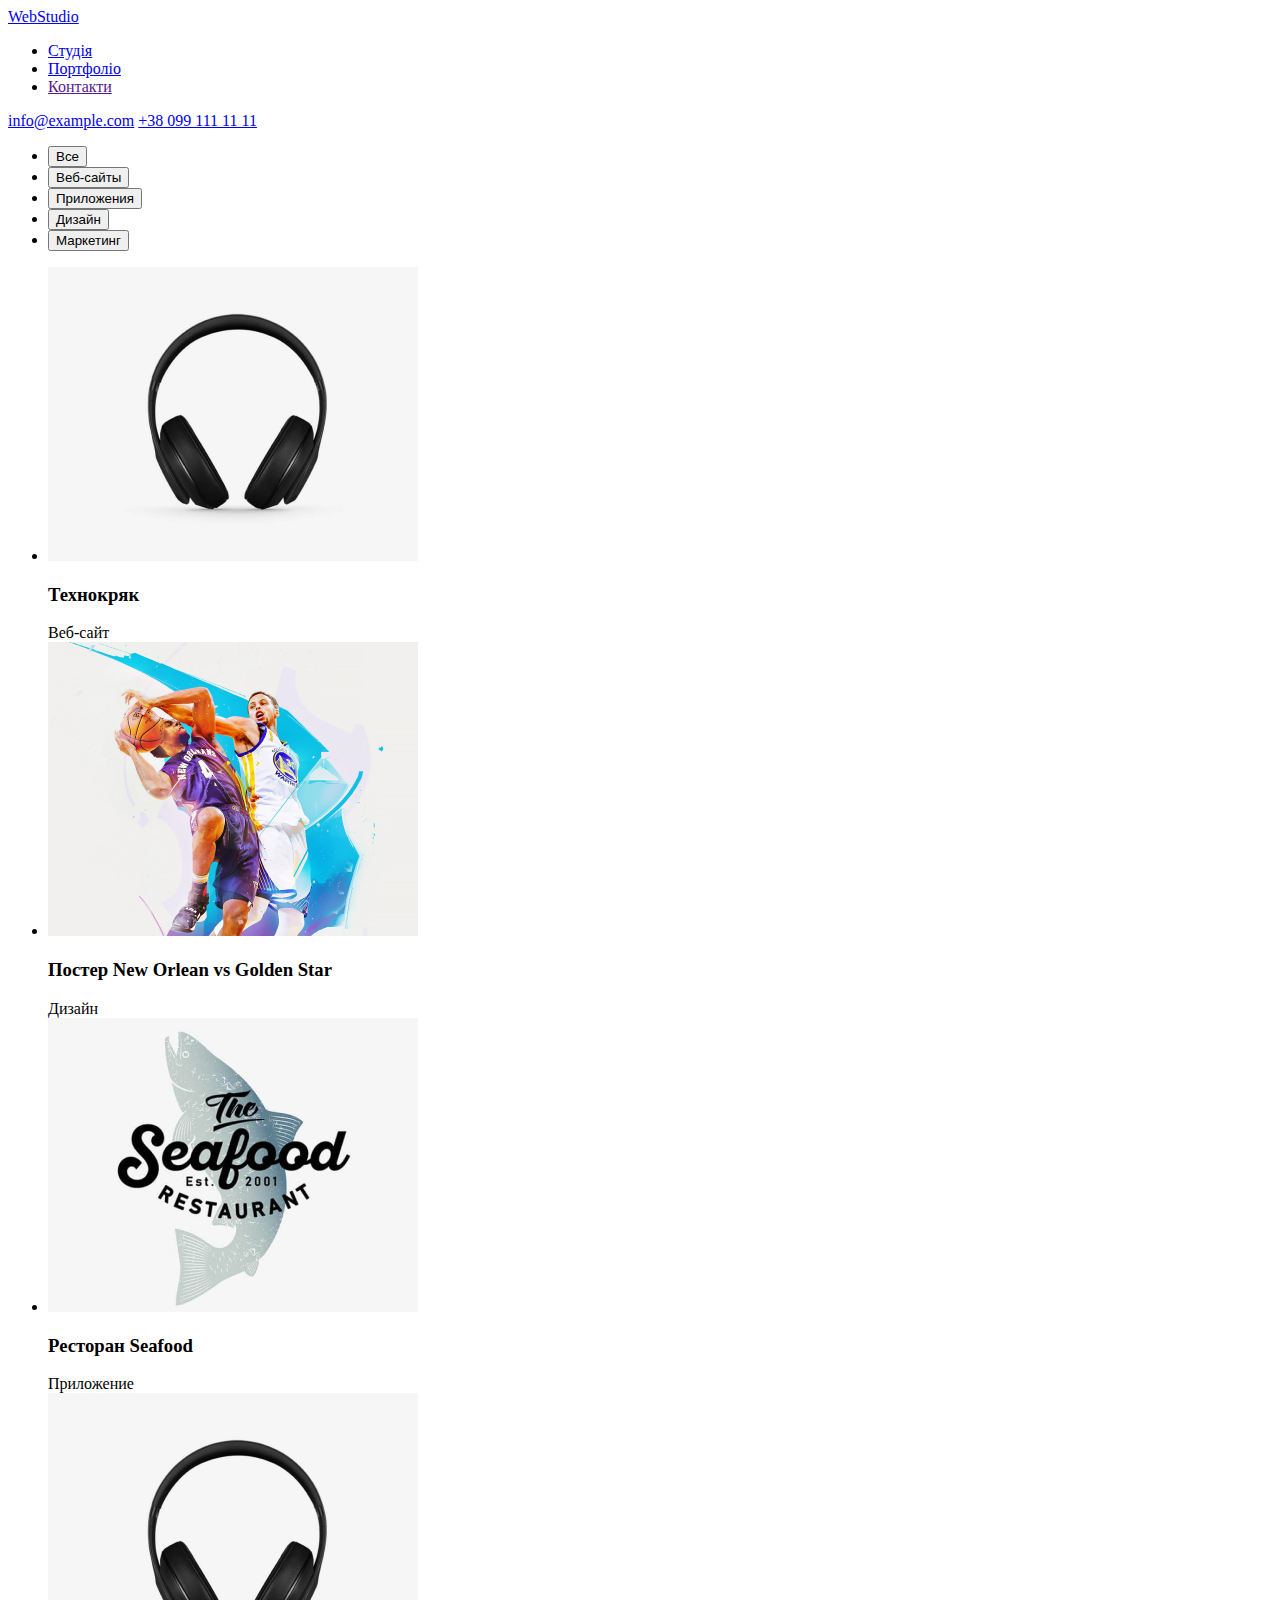
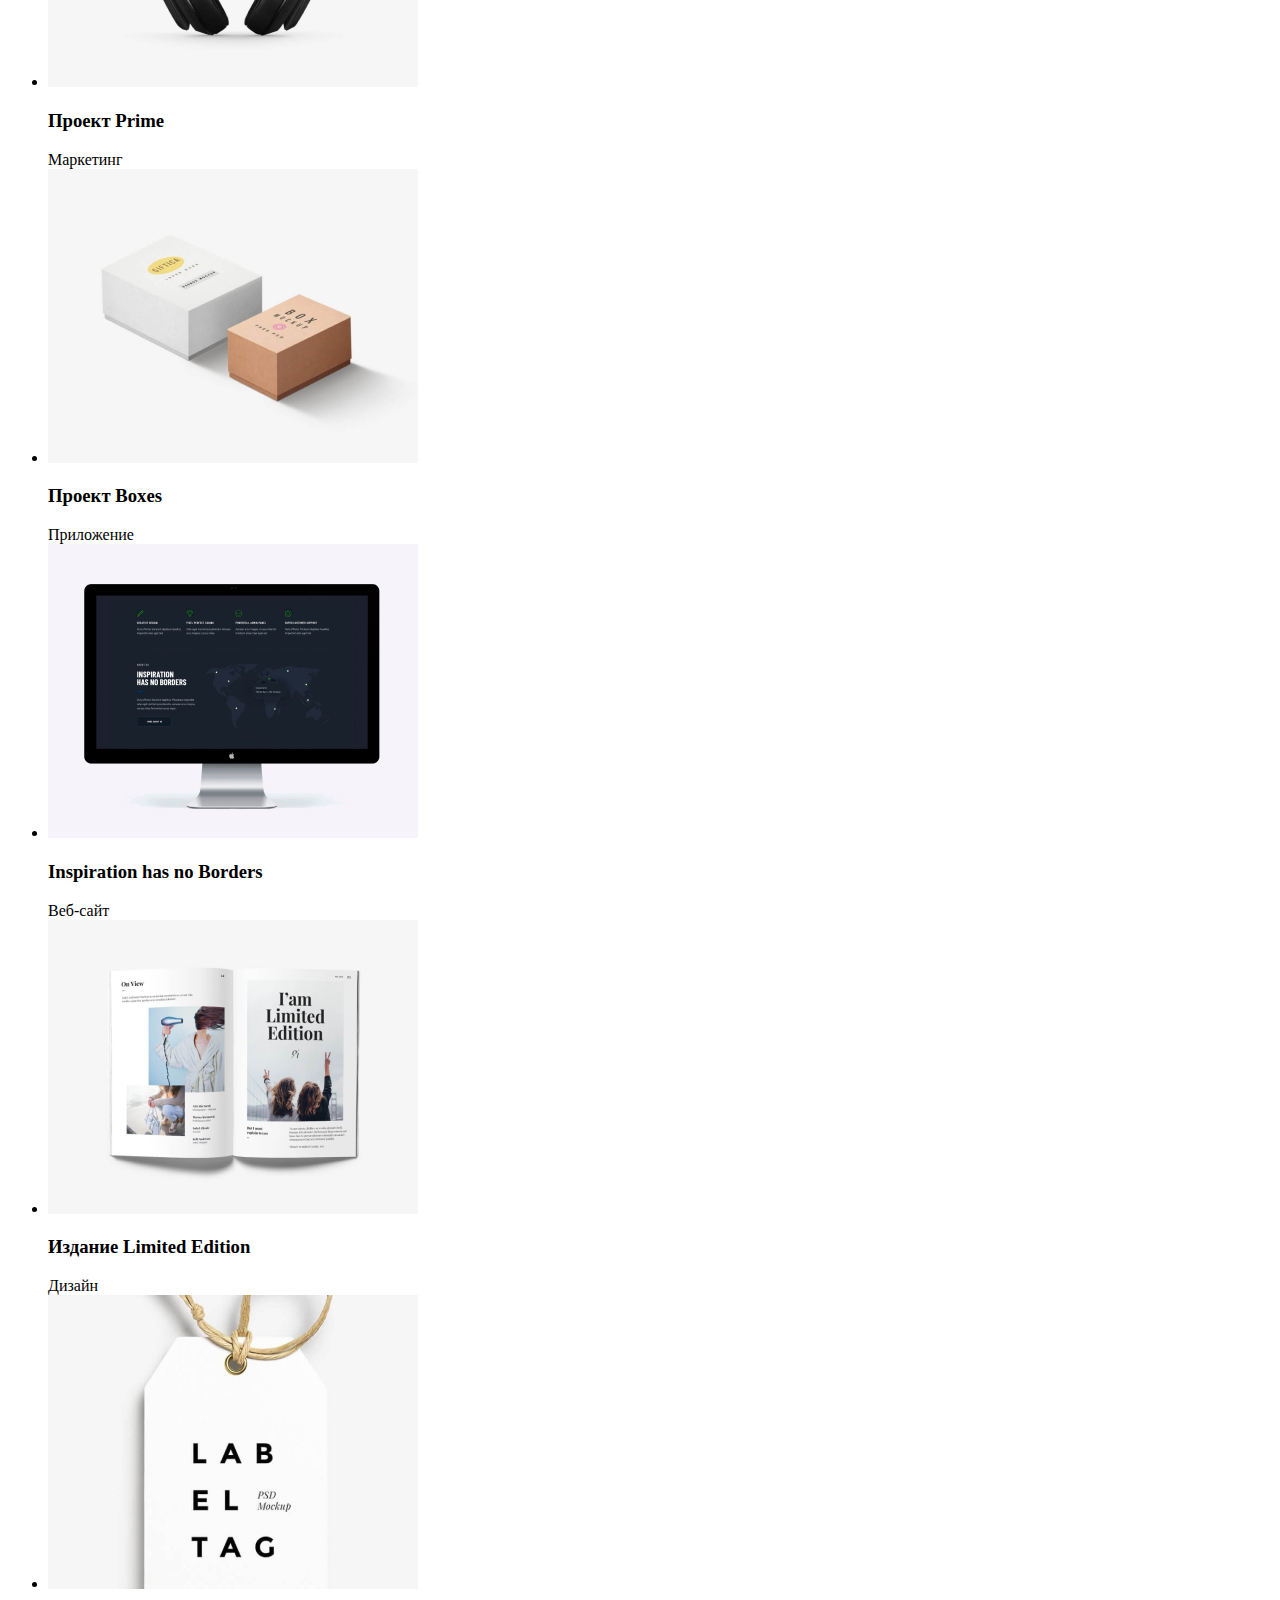
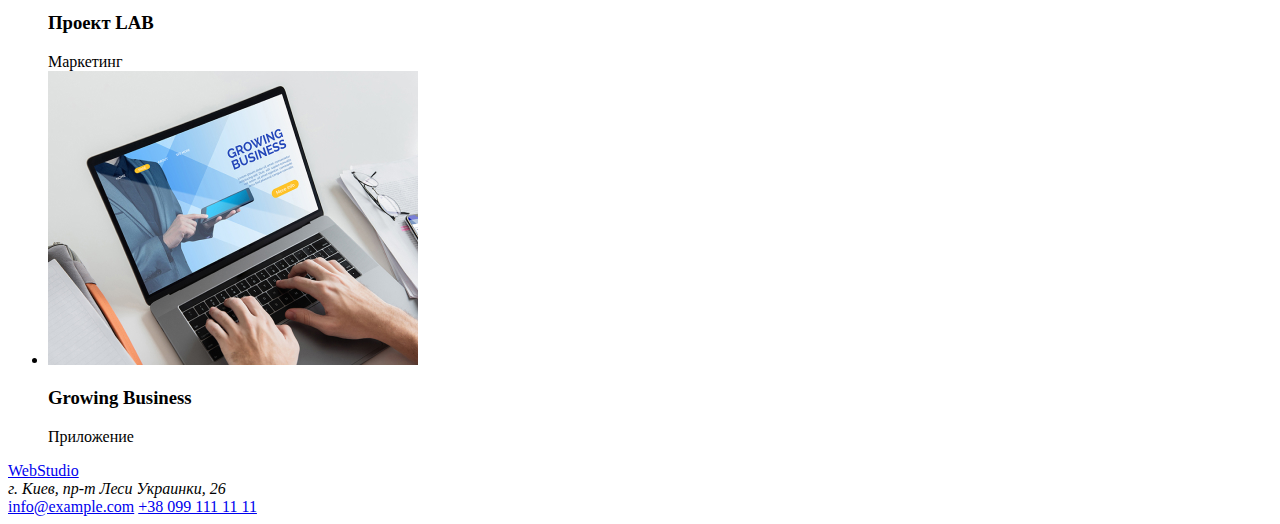
==== portfolio.html @ 74bb03c7 "initial data for HW02" ====
<!DOCTYPE html>
<html lang="ru">
  <head>
    <meta charset="UTF-8" />
    <meta http-equiv="X-UA-Compatible" content="IE=edge" />
    <meta
      name="viewport"
      content="
    width=device-
    width, initial-scale=1.0"
    />
    <link rel="stylesheet" href="./css/styles.css" />
    <title>Portfolio</title>
  </head>
  <body>
    <header>
      <!--Основна навігація-->
      <a href="./index.html">WebStudio</a>
      <nav class="navi">
        <ul class="navi-list">
          <li class="navi-element"><a href="./index.html">Студія</a></li>
          <li class="navi-element"><a href="./portfolio.html">Портфоліо</a></li>
          <li class="navi-element"><a href="">Контакти</a></li>
        </ul>
      </nav>
      <a href="mailto:info@example.com">info@example.com</a>
      <a href="tel:+380991111111">+38 099 111 11 11</a>
    </header>
    <!--Основний розділ-->
    <main>
      <section class="filter-buttons">
        <ul class="filter">
          <li class="filter-list__item">
            <button type="button" class="filter-list-button">Все</button>
          </li>
          <li class="filter-list__item">
            <button type="button" class="filter-list-button">Веб-сайты</button>
          </li>
          <li class="filter-list__item">
            <button type="button" class="filter-list-button">Приложения</button>
          </li>
          <li class="filter-list__item">
            <button type="button" class="filter-list-button">Дизайн</button>
          </li>
          <li class="filter-list__item">
            <button type="button" class="filter-list-button">Маркетинг</button>
          </li>
        </ul>
        <ul class="project">
          <li class="project__item">
            <img
              src="./images/p1.jpg"
              alt="Изображение сайта Технокряк"
              class="project__image"
              width="370"
            />
            <h3 class="project__label">Технокряк</h3>
            <span class="project__category">Веб-сайт</span>
          </li>
          <li class="project__item">
            <img
              src="./images/p2.jpg"
              alt="Изображение постера Нью Орлеан"
              class="project__image"
              width="370"
            />
            <h3 class="project__label">Постер New Orlean vs Golden Star</h3>
            <span class="project__category">Дизайн</span>
          </li>
          <li class="project__item">
            <img
              src="./images/p3.jpg"
              alt="Изображение приложения ресторана Seafood"
              class="project__image"
              width="370"
            />
            <h3 class="project__label">Ресторан Seafood</h3>
            <span class="project__category">Приложение</span>
          </li>
          <li class="project__item">
            <img
              src="./images/p4.jpg"
              alt="Изображение наушников проекта Прайм"
              class="project__image"
              width="370"
            />
            <h3 class="project__label">Проект Prime</h3>
            <span class="project__category">Маркетинг</span>
          </li>
          <li class="project__item">
            <img
              src="./images/p5.jpg"
              alt="Изображение коробок"
              class="project__image"
              width="370"
            />
            <h3 class="project__label">Проект Boxes</h3>
            <span class="project__category">Приложение</span>
          </li>
          <li class="project__item">
            <img
              src="./images/p6.jpg"
              alt="Изображения сайта"
              class="project__image"
              width="370"
            />
            <h3 class="project__label">Inspiration has no Borders</h3>
            <span class="project__category">Веб-сайт</span>
          </li>
          <li class="project__item">
            <img
              src="./images/p7.jpg"
              alt="Изображение дизайна книги"
              class="project__image"
              width="370"
            />
            <h3 class="project__label">Издание Limited Edition</h3>
            <span class="project__category">Дизайн</span>
          </li>
          <li class="project__item">
            <img
              src="./images/p8.jpg"
              alt="Изображение дизайна"
              class="project__image"
              width="370"
            />
            <h3 class="project__label">Проект LAB</h3>
            <span class="project__category">Маркетинг</span>
          </li>
          <li class="project__item">
            <img
              src="./images/p9.jpg"
              alt="Скриншот приложения компании Growing Business"
              class="project__image"
              width="370"
            />
            <h3 class="project__label">Growing Business</h3>
            <span class="project__category">Приложение</span>
          </li>
        </ul>
      </section>
    </main>
    <!--Підвал з контактами-->
    <footer>
      <a href="index.html">WebStudio</a>
      <address>г. Киев, пр-т Леси Украинки, 26</address>
      <a href="mailto:info@example.com">info@example.com</a>
      <a href="tel:+380991111111">+38 099 111 11 11</a>
    </footer>
  </body>
</html>
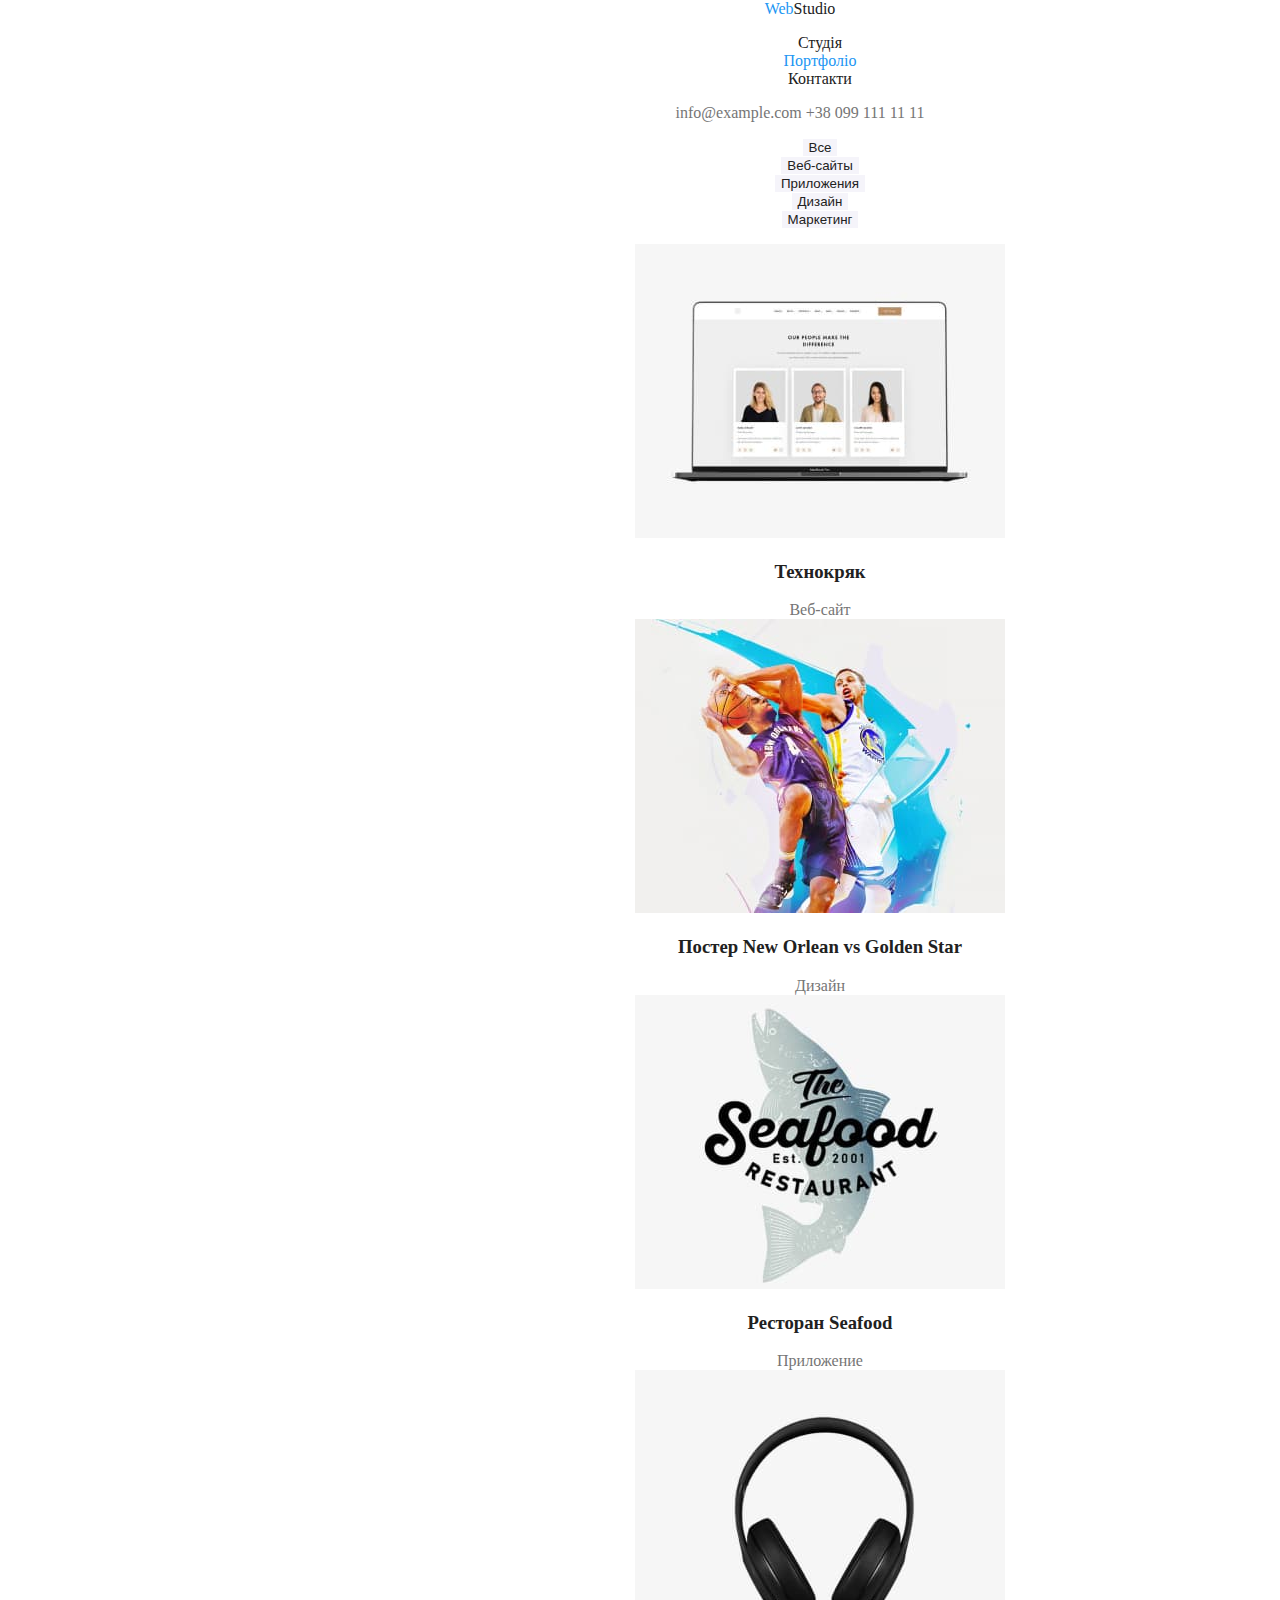
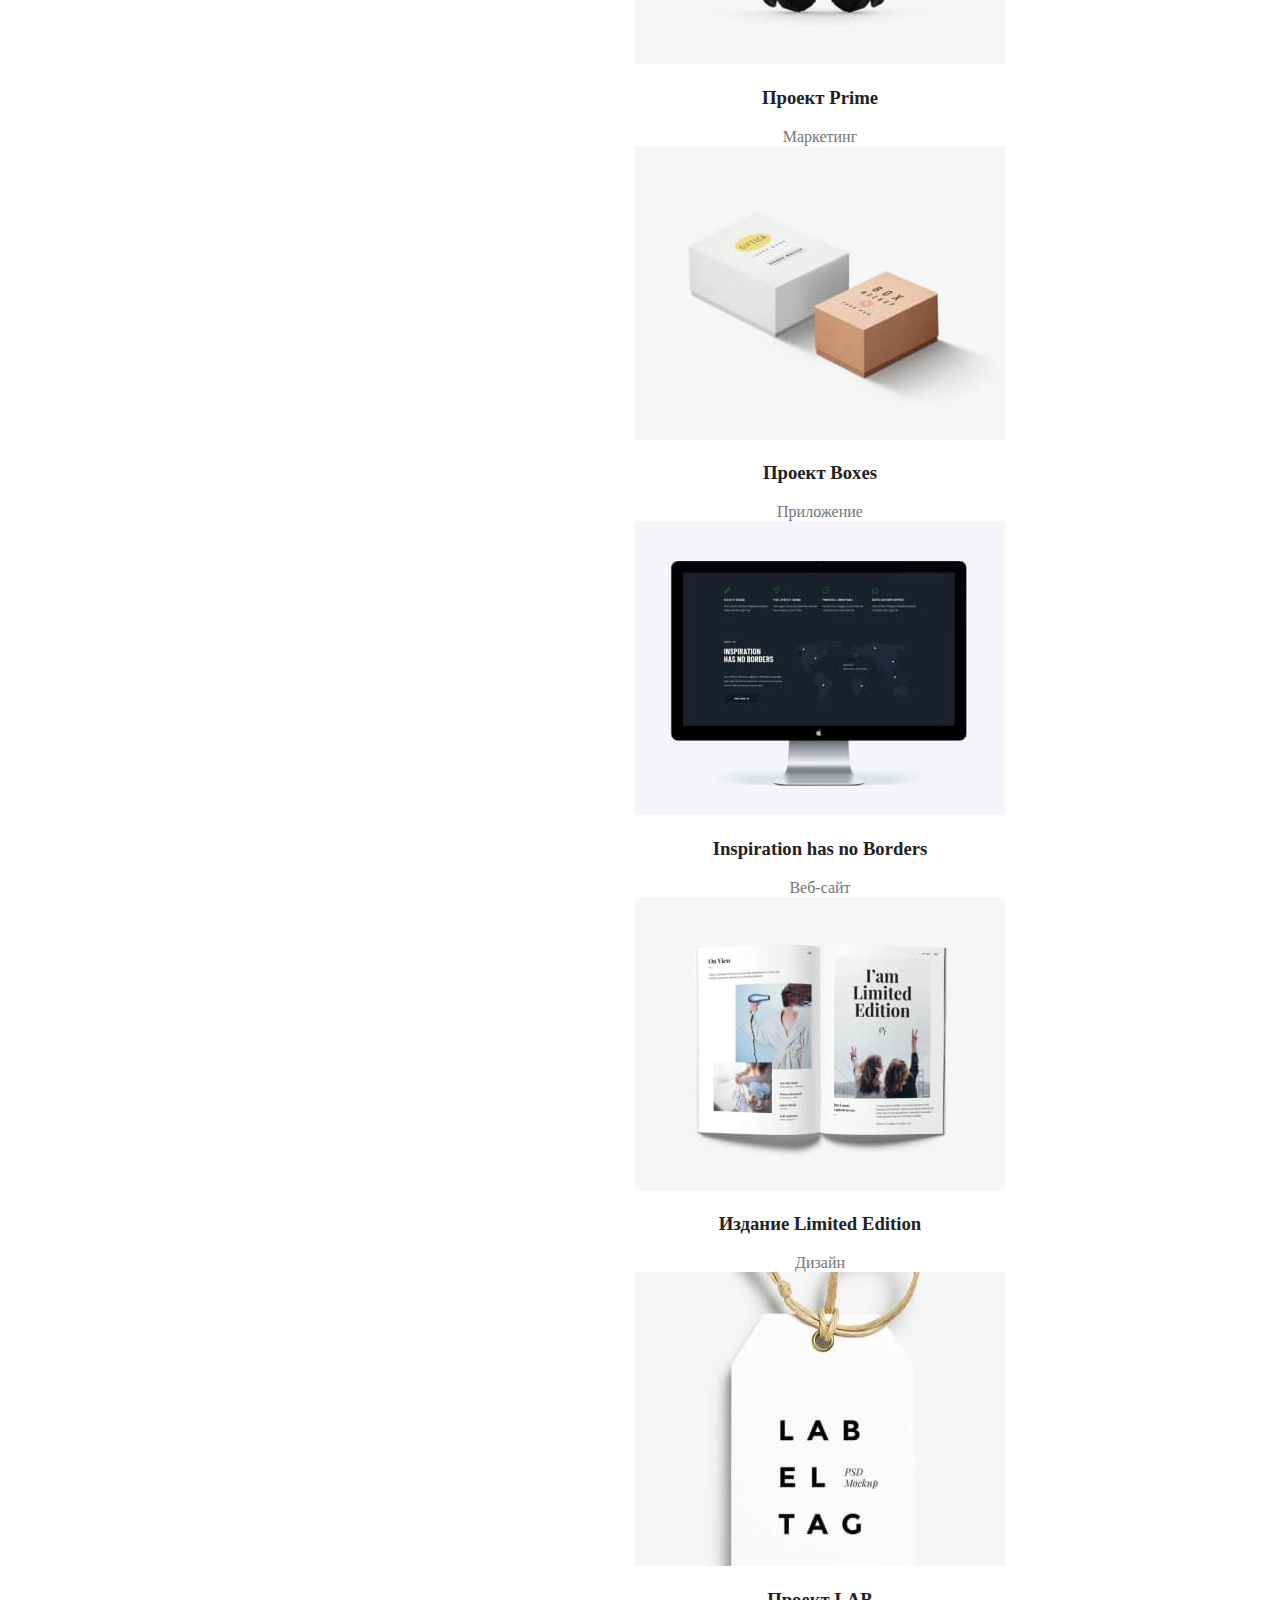
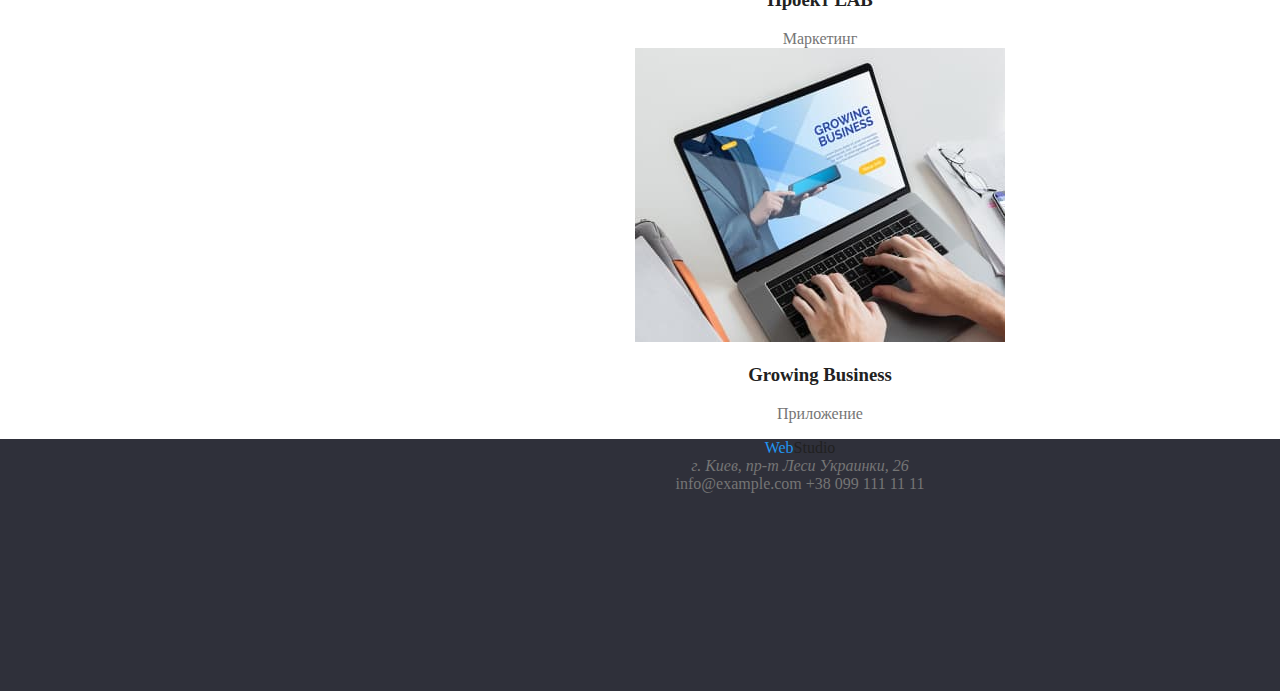
==== commit c49a5677: "add css improve" ====
--- a/portfolio.html
+++ b/portfolio.html
@@ -3,33 +3,34 @@
   <head>
     <meta charset="UTF-8" />
     <meta http-equiv="X-UA-Compatible" content="IE=edge" />
-    <meta
-      name="viewport"
-      content="
-    width=device-
-    width, initial-scale=1.0"
-    />
+    <meta name="viewport" content="width=device-width, initial-scale=1.0" />
     <link rel="stylesheet" href="./css/styles.css" />
     <title>Portfolio</title>
   </head>
   <body>
     <header>
-      <!--Основна навігація-->
-      <a href="./index.html">WebStudio</a>
-      <nav class="navi">
-        <ul class="navi-list">
-          <li class="navi-element"><a href="./index.html">Студія</a></li>
-          <li class="navi-element"><a href="./portfolio.html">Портфоліо</a></li>
-          <li class="navi-element"><a href="">Контакти</a></li>
+      <a href="index.html" class="logo"
+        ><span class="first-part-logo">Web</span>Studio</a
+      >
+      <nav>
+        <ul class="page-nav list">
+          <li><a href="./index.html" class="page-nav__link">Студія</a></li>
+          <li>
+            <a href="./portfolio.html" class="page-nav__link current"
+              >Портфоліо</a
+            >
+          </li>
+          <li><a href="" class="page-nav__link">Контакти</a></li>
         </ul>
       </nav>
-      <a href="mailto:info@example.com">info@example.com</a>
-      <a href="tel:+380991111111">+38 099 111 11 11</a>
+      <a href="mailto:info@example.com" class="contacts-link"
+        >info@example.com</a
+      >
+      <a href="tel:+380991111111" class="contacts-link">+38 099 111 11 11</a>
     </header>
-    <!--Основний розділ-->
     <main>
       <section class="filter-buttons">
-        <ul class="filter">
+        <ul class="filter list">
           <li class="filter-list__item">
             <button type="button" class="filter-list-button">Все</button>
           </li>
@@ -46,7 +47,7 @@
             <button type="button" class="filter-list-button">Маркетинг</button>
           </li>
         </ul>
-        <ul class="project">
+        <ul class="project list">
           <li class="project__item">
             <img
               src="./images/p1.jpg"
@@ -141,11 +142,15 @@
       </section>
     </main>
     <!--Підвал з контактами-->
-    <footer>
-      <a href="index.html">WebStudio</a>
+    <footer class="footer">
+      <a href="index.html" class="logo"
+        ><span class="first-part-logo">Web</span>Studio</a
+      >
       <address>г. Киев, пр-т Леси Украинки, 26</address>
-      <a href="mailto:info@example.com">info@example.com</a>
-      <a href="tel:+380991111111">+38 099 111 11 11</a>
+      <a href="mailto:info@example.com" class="contacts-link"
+        >info@example.com</a
+      >
+      <a href="tel:+380991111111" class="contacts-link">+38 099 111 11 11</a>
     </footer>
   </body>
 </html>
--- a/css/styles.css
+++ b/css/styles.css
@@ -0,0 +1,117 @@
+:root {
+  --primary-text-color: #757575;
+  --second-font-color: #212121;
+  --accent-color: #2196f3;
+  --primary-white-color: #ffffff;
+  --bg-grey-color: #2f303a;
+  --secondary-section-background: #f5f4fa;
+}
+
+body {
+  background-color: var(--primary-white-color);
+  color: var(--primary-text-color);
+  width: 1600px;
+  text-align: center;
+  margin: auto;
+}
+
+.list {
+  list-style: none;
+}
+
+a {
+  text-decoration: none;
+}
+
+h1,
+h2,
+h3 {
+  color: var(--second-font-color);
+}
+
+/* основний колір тексту #212121  */
+/* вторинний колір тексту #757575 */
+/* білий колір FFFFFF */
+/* акцентний колір #2196F3 */
+/* фон героя 2F303A */
+/* колір тексту контактів у футері rgba(255, 255, 255, 0.6) */
+/* фон шапки background: #FFFFFF; */
+/* колір фону білий #E5E5E5 */
+/* вторинний фон: #F5F4FA; */
+
+/* ХЕДЕР */
+.logo {
+  color: var(--second-font-color);
+}
+
+.first-part-logo {
+  color: var(--accent-color);
+}
+
+.page-nav__link {
+  color: var(--second-font-color);
+}
+
+.page-nav__link:hover,
+.page-nav__link:focus {
+  color: var(--accent-color);
+}
+
+.page-nav__link.current {
+  color: var(--accent-color);
+}
+
+.contacts-link {
+  color: var(--primary-text-color);
+}
+
+.contacts-link:hover,
+.contacts-link:focus {
+  color: var(--accent-color);
+}
+
+/* ГЕРОЙ */
+.hero-title {
+  color: var(--primary-white-color);
+}
+
+.hero {
+  background-color: var(--bg-grey-color);
+  height: 600px;
+}
+
+.button {
+  color: var(--primary-white-color);
+  background-color: var(--accent-color);
+  border: none;
+  width: 200px;
+  height: 50px;
+}
+
+/* СЕКЦІЯ ОСОБЛИВОСТІ */
+
+/* СЕКЦІЯ ПРО КОМАНДУ */
+
+.section.team {
+  background-color: var(--secondary-section-background);
+}
+
+/* ФУТЕР */
+.footer {
+  background-color: var(--bg-grey-color);
+  height: 252px;
+}
+
+/* ПОРТФОЛІО */
+/* КНОПКИ ПОРТФОЛІО*/
+.filter-list-button {
+  color: var(--second-font-color);
+  background-color: var(--secondary-section-background);
+  border: none;
+}
+
+.filter-list-button:hover {
+  color: var(--primary-white-color);
+  background-color: var(--accent-color);
+  border: none;
+}
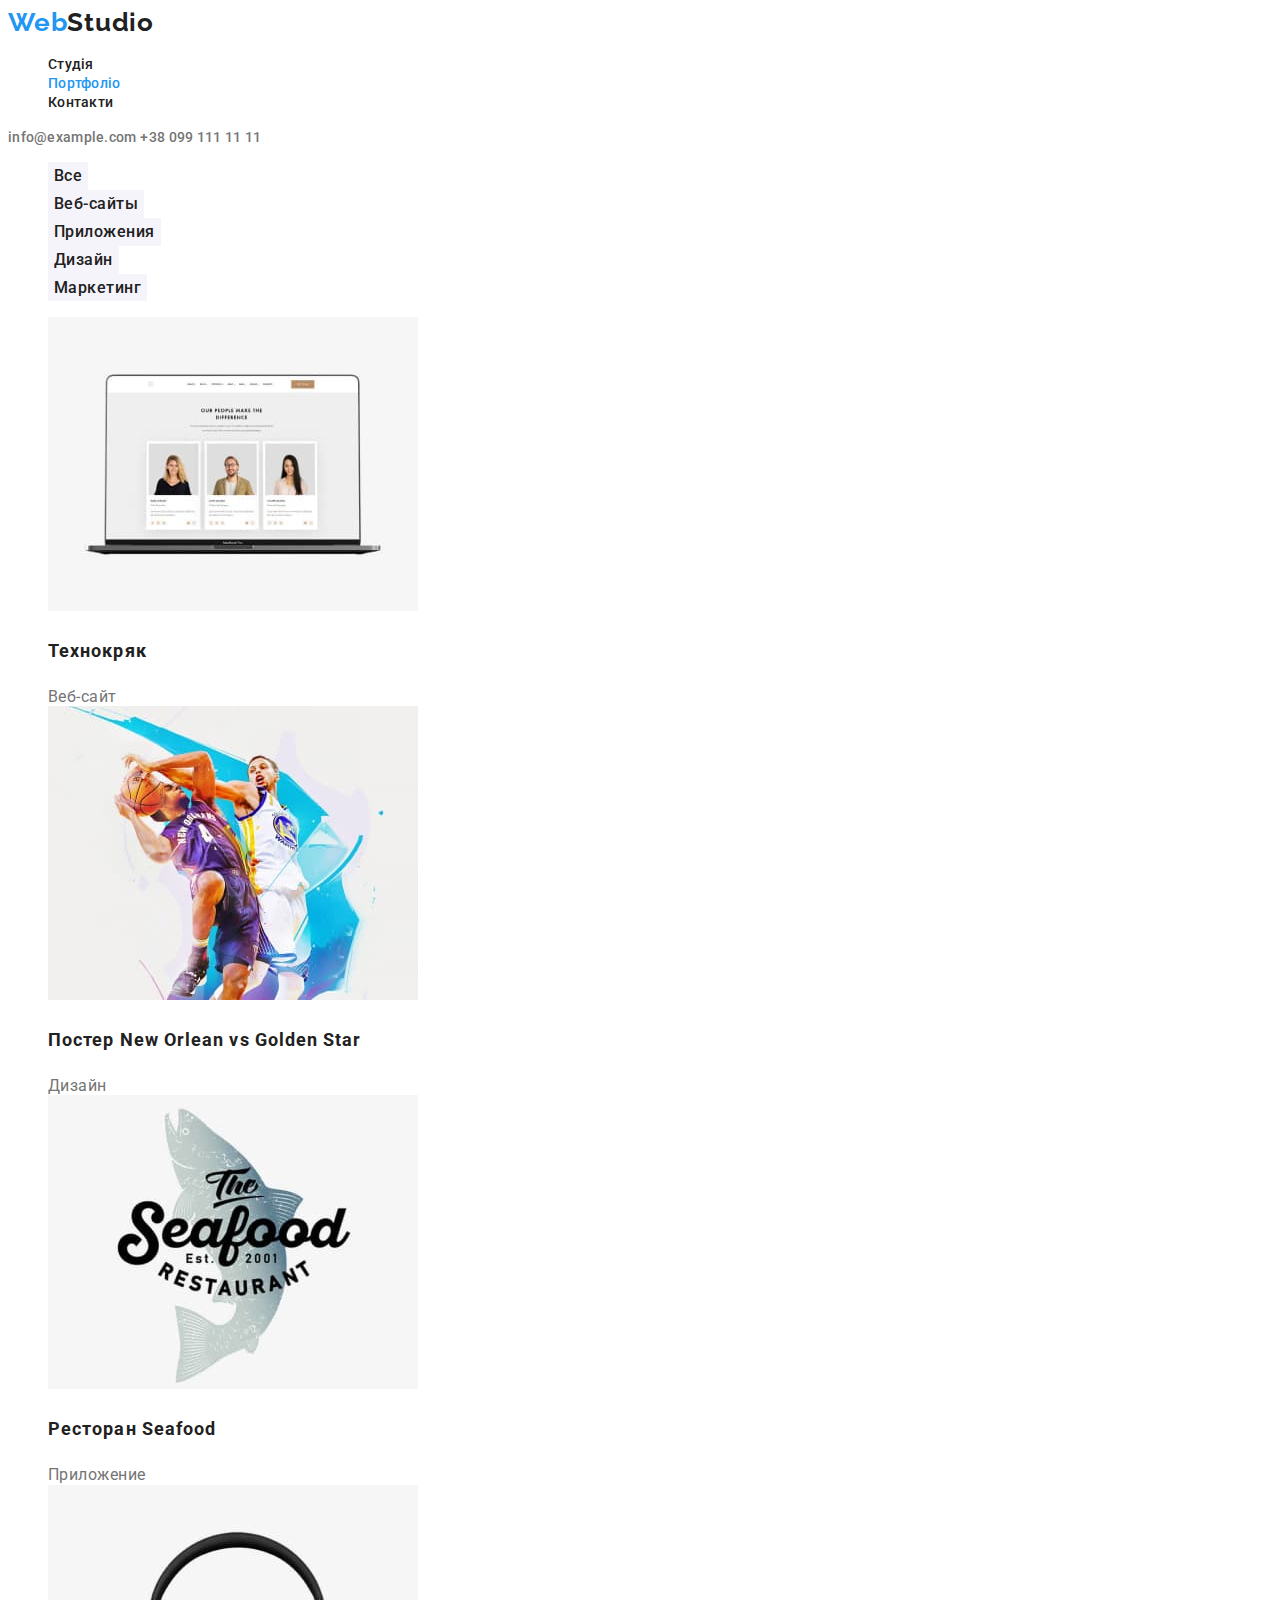
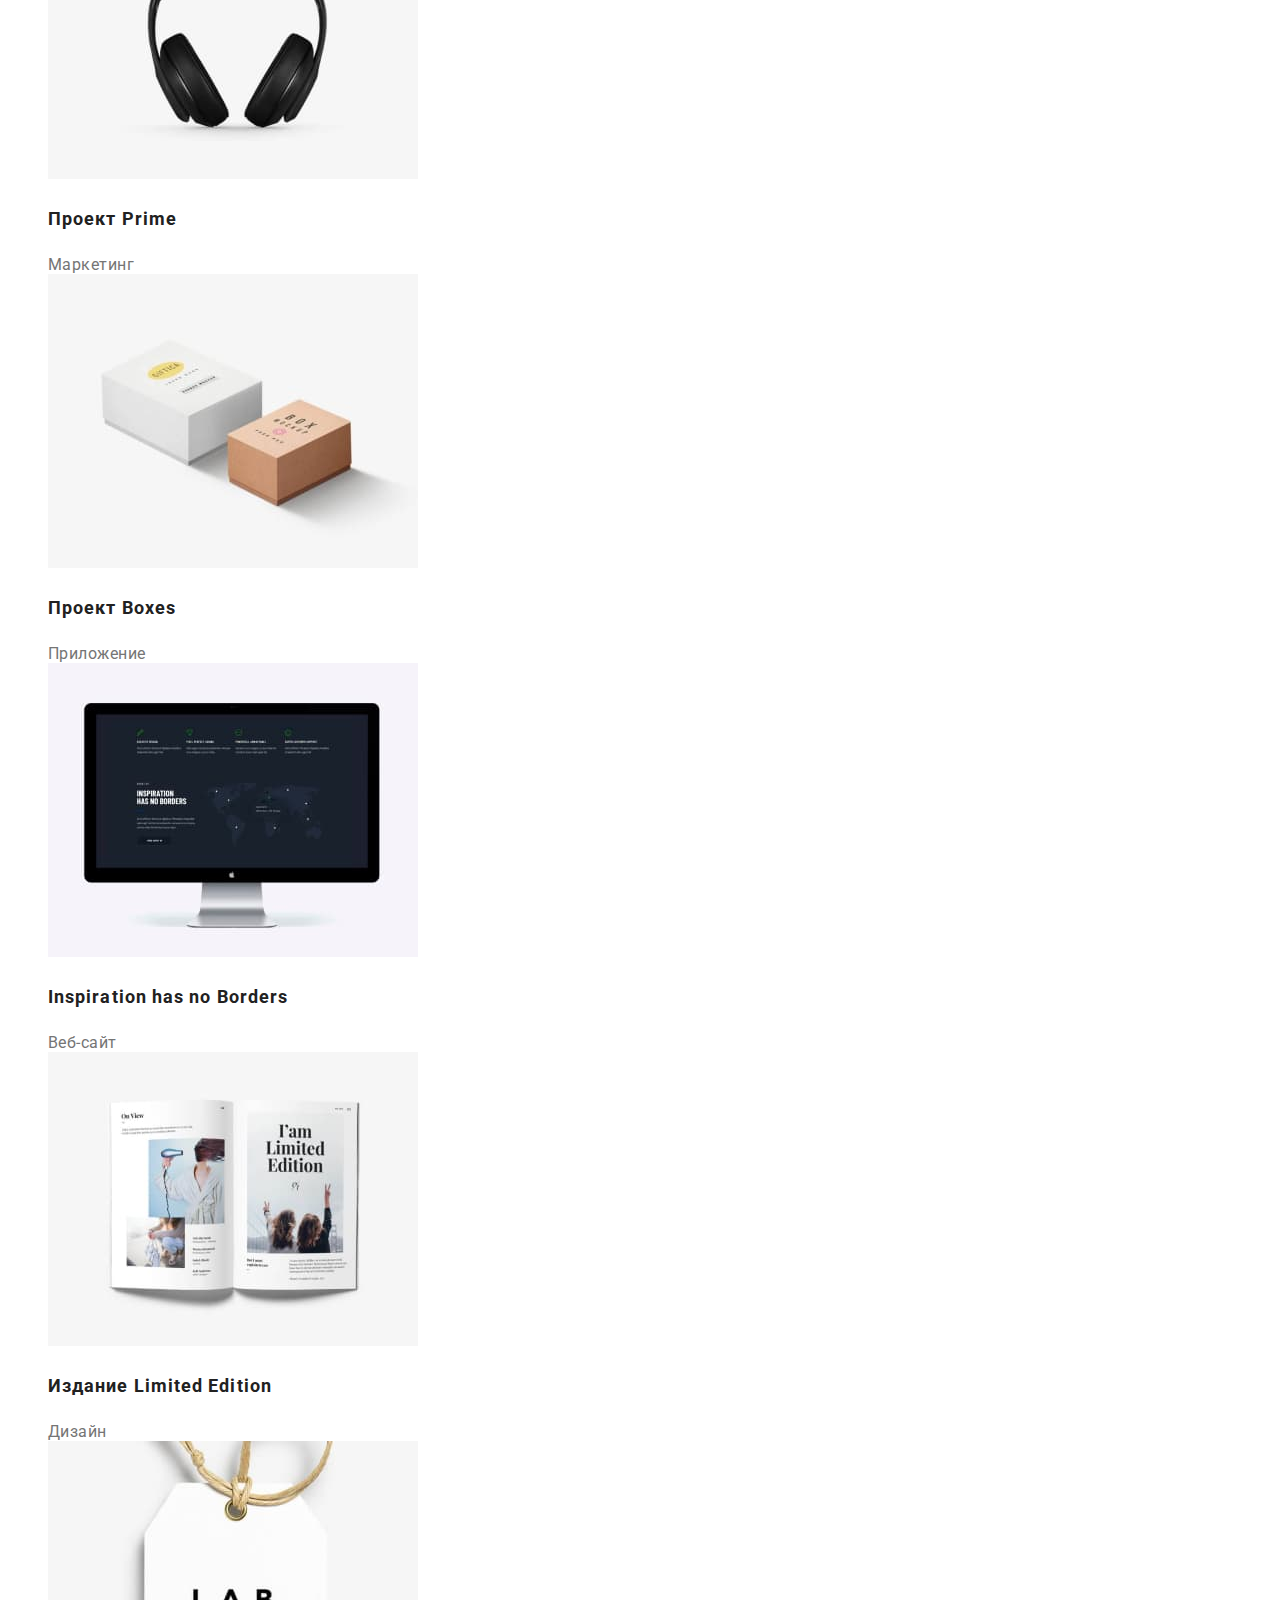
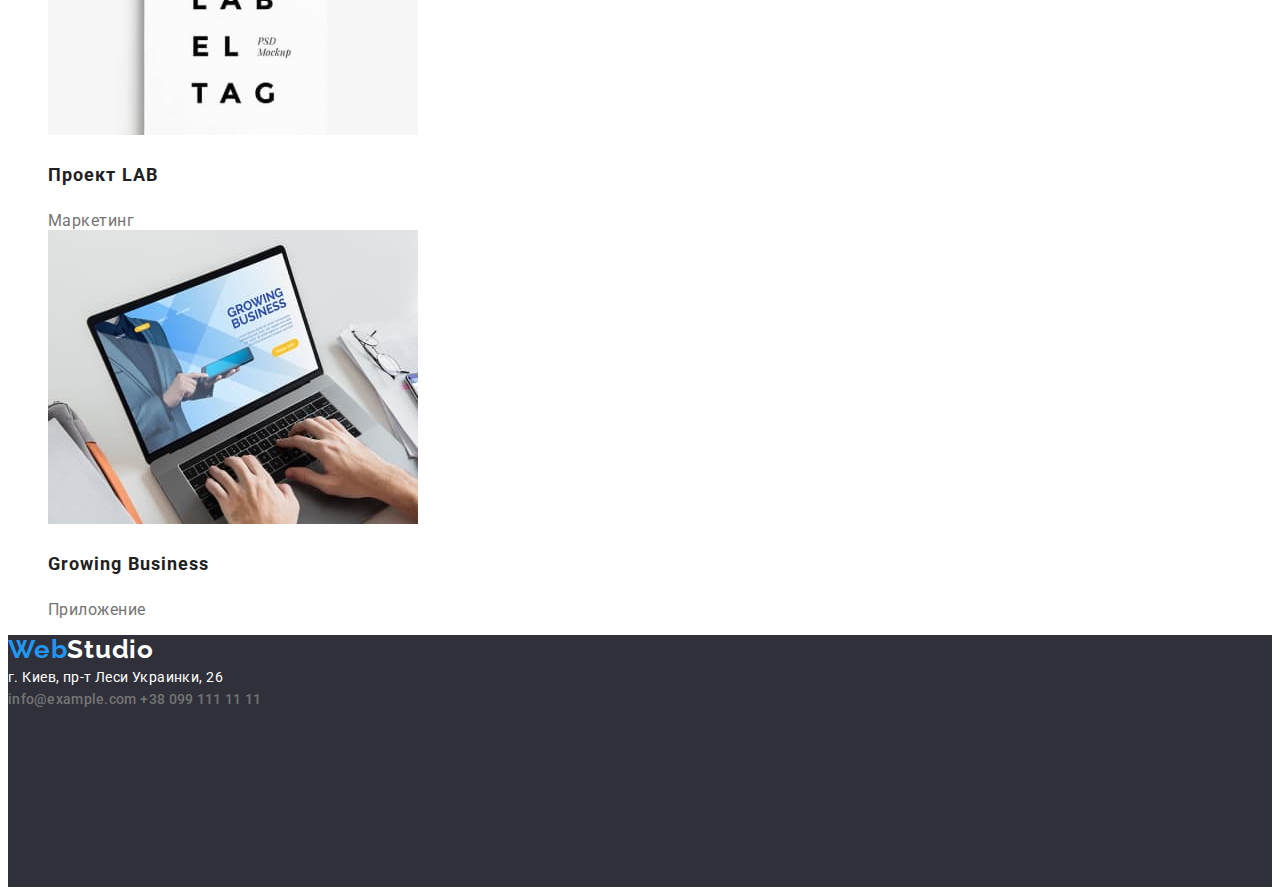
==== commit f3163856: "add fonts" ====
--- a/portfolio.html
+++ b/portfolio.html
@@ -5,28 +5,35 @@
     <meta http-equiv="X-UA-Compatible" content="IE=edge" />
     <meta name="viewport" content="width=device-width, initial-scale=1.0" />
     <link rel="stylesheet" href="./css/styles.css" />
+    <link
+      href="https://fonts.googleapis.com/css2?family=Raleway:wght@700&family=Roboto:wght@400;500;700;900&display=swap"
+      rel="stylesheet"
+    />
+    <link rel="stylesheet" href="./css/styles.css" />
     <title>Portfolio</title>
   </head>
   <body>
     <header>
-      <a href="index.html" class="logo"
-        ><span class="first-part-logo">Web</span>Studio</a
+      <a href="index.html" class="logo link"
+        ><span class="accent-logo">Web</span>Studio</a
       >
       <nav>
         <ul class="page-nav list">
-          <li><a href="./index.html" class="page-nav__link">Студія</a></li>
+          <li><a href="./index.html" class="page-nav__link link">Студія</a></li>
           <li>
-            <a href="./portfolio.html" class="page-nav__link current"
+            <a href="./portfolio.html" class="page-nav__link current link"
               >Портфоліо</a
             >
           </li>
-          <li><a href="" class="page-nav__link">Контакти</a></li>
+          <li><a href="" class="page-nav__link link">Контакти</a></li>
         </ul>
       </nav>
-      <a href="mailto:info@example.com" class="contacts-link"
+      <a href="mailto:info@example.com" class="contacts-link link"
         >info@example.com</a
       >
-      <a href="tel:+380991111111" class="contacts-link">+38 099 111 11 11</a>
+      <a href="tel:+380991111111" class="contacts-link link"
+        >+38 099 111 11 11</a
+      >
     </header>
     <main>
       <section class="filter-buttons">
@@ -49,108 +56,129 @@
         </ul>
         <ul class="project list">
           <li class="project__item">
-            <img
-              src="./images/p1.jpg"
-              alt="Изображение сайта Технокряк"
-              class="project__image"
-              width="370"
-            />
-            <h3 class="project__label">Технокряк</h3>
-            <span class="project__category">Веб-сайт</span>
+            <a href="" class="link">
+              <img
+                src="./images/p1.jpg"
+                alt="Изображение сайта Технокряк"
+                class="project__image"
+                width="370"
+              />
+              <h3 class="project__label">Технокряк</h3>
+              <span class="project__category">Веб-сайт</span>
+            </a>
           </li>
           <li class="project__item">
-            <img
-              src="./images/p2.jpg"
-              alt="Изображение постера Нью Орлеан"
-              class="project__image"
-              width="370"
-            />
-            <h3 class="project__label">Постер New Orlean vs Golden Star</h3>
-            <span class="project__category">Дизайн</span>
+            <a href="" class="link">
+              <img
+                src="./images/p2.jpg"
+                alt="Изображение постера Нью Орлеан"
+                class="project__image"
+                width="370"
+              />
+              <h3 class="project__label">Постер New Orlean vs Golden Star</h3>
+              <span class="project__category">Дизайн</span>
+            </a>
           </li>
           <li class="project__item">
-            <img
-              src="./images/p3.jpg"
-              alt="Изображение приложения ресторана Seafood"
-              class="project__image"
-              width="370"
-            />
-            <h3 class="project__label">Ресторан Seafood</h3>
-            <span class="project__category">Приложение</span>
+            <a href="" class="link">
+              <img
+                src="./images/p3.jpg"
+                alt="Изображение приложения ресторана Seafood"
+                class="project__image"
+                width="370"
+              />
+              <h3 class="project__label">Ресторан Seafood</h3>
+              <span class="project__category">Приложение</span>
+            </a>
           </li>
           <li class="project__item">
-            <img
-              src="./images/p4.jpg"
-              alt="Изображение наушников проекта Прайм"
-              class="project__image"
-              width="370"
-            />
-            <h3 class="project__label">Проект Prime</h3>
-            <span class="project__category">Маркетинг</span>
+            <a href="" class="link">
+              <img
+                src="./images/p4.jpg"
+                alt="Изображение наушников проекта Прайм"
+                class="project__image"
+                width="370"
+              />
+              <h3 class="project__label">Проект Prime</h3>
+              <span class="project__category">Маркетинг</span>
+            </a>
           </li>
           <li class="project__item">
-            <img
-              src="./images/p5.jpg"
-              alt="Изображение коробок"
-              class="project__image"
-              width="370"
-            />
-            <h3 class="project__label">Проект Boxes</h3>
-            <span class="project__category">Приложение</span>
+            <a href="" class="link">
+              <img
+                src="./images/p5.jpg"
+                alt="Изображение коробок"
+                class="project__image"
+                width="370"
+              />
+              <h3 class="project__label">Проект Boxes</h3>
+              <span class="project__category">Приложение</span>
+            </a>
           </li>
           <li class="project__item">
-            <img
-              src="./images/p6.jpg"
-              alt="Изображения сайта"
-              class="project__image"
-              width="370"
-            />
-            <h3 class="project__label">Inspiration has no Borders</h3>
-            <span class="project__category">Веб-сайт</span>
+            <a href="" class="link">
+              <img
+                src="./images/p6.jpg"
+                alt="Изображения сайта"
+                class="project__image"
+                width="370"
+              />
+              <h3 class="project__label">Inspiration has no Borders</h3>
+              <span class="project__category">Веб-сайт</span>
+            </a>
           </li>
           <li class="project__item">
-            <img
-              src="./images/p7.jpg"
-              alt="Изображение дизайна книги"
-              class="project__image"
-              width="370"
-            />
-            <h3 class="project__label">Издание Limited Edition</h3>
-            <span class="project__category">Дизайн</span>
+            <a href="" class="link">
+              <img
+                src="./images/p7.jpg"
+                alt="Изображение дизайна книги"
+                class="project__image"
+                width="370"
+              />
+              <h3 class="project__label">Издание Limited Edition</h3>
+              <span class="project__category">Дизайн</span>
+            </a>
           </li>
           <li class="project__item">
-            <img
-              src="./images/p8.jpg"
-              alt="Изображение дизайна"
-              class="project__image"
-              width="370"
-            />
-            <h3 class="project__label">Проект LAB</h3>
-            <span class="project__category">Маркетинг</span>
+            <a href="" class="link">
+              <img
+                src="./images/p8.jpg"
+                alt="Изображение дизайна"
+                class="project__image"
+                width="370"
+              />
+              <h3 class="project__label">Проект LAB</h3>
+              <span class="project__category">Маркетинг</span>
+            </a>
           </li>
           <li class="project__item">
-            <img
-              src="./images/p9.jpg"
-              alt="Скриншот приложения компании Growing Business"
-              class="project__image"
-              width="370"
-            />
-            <h3 class="project__label">Growing Business</h3>
-            <span class="project__category">Приложение</span>
+            <a href="" class="link">
+              <img
+                src="./images/p9.jpg"
+                alt="Скриншот приложения компании Growing Business"
+                class="project__image"
+                width="370"
+              />
+              <h3 class="project__label">Growing Business</h3>
+              <span class="project__category">Приложение</span>
+            </a>
           </li>
         </ul>
       </section>
     </main>
     <!--Підвал з контактами-->
     <footer class="footer">
-      <a href="index.html" class="logo"
-        ><span class="first-part-logo">Web</span>Studio</a
+      <a href="index.html" class="logo link"
+        ><span class="accent-logo">Web</span
+        ><span class="logo-inverse">Studio</span></a
       >
-      <address>г. Киев, пр-т Леси Украинки, 26</address>
-      <a href="mailto:info@example.com" class="contacts-link"
+      <address class="address">г. Киев, пр-т Леси Украинки, 26</address>
+      <a href="mailto:info@example.com" class="contacts-link link"
         >info@example.com</a
       >
-      <a href="tel:+380991111111" class="contacts-link">+38 099 111 11 11</a>
+      <a href="tel:+380991111111" class="contacts-link link"
+        >+38 099 111 11 11</a
+      >
     </footer>
   </body>
 </html>
--- a/css/styles.css
+++ b/css/styles.css
@@ -10,23 +10,15 @@
 body {
   background-color: var(--primary-white-color);
   color: var(--primary-text-color);
-  width: 1600px;
-  text-align: center;
-  margin: auto;
+  font-family: Roboto, monospace;
 }
 
 .list {
   list-style: none;
 }
 
-a {
+.link {
   text-decoration: none;
-}
-
-h1,
-h2,
-h3 {
-  color: var(--second-font-color);
 }
 
 /* основний колір тексту #212121  */
@@ -42,14 +34,23 @@
 /* ХЕДЕР */
 .logo {
   color: var(--second-font-color);
-}
-
-.first-part-logo {
+  font-family: Raleway, sans-serif;
+  font-weight: 700;
+  font-size: 26px;
+  line-height: 1.15;
+  letter-spacing: 0.03em;
+}
+
+.accent-logo {
   color: var(--accent-color);
 }
 
 .page-nav__link {
   color: var(--second-font-color);
+  font-weight: 500;
+  font-size: 14px;
+  line-height: 1.14;
+  letter-spacing: 0.02em;
 }
 
 .page-nav__link:hover,
@@ -63,6 +64,10 @@
 
 .contacts-link {
   color: var(--primary-text-color);
+  font-weight: 500;
+  font-size: 14px;
+  line-height: 1.14;
+  letter-spacing: 0.02em;
 }
 
 .contacts-link:hover,
@@ -73,6 +78,12 @@
 /* ГЕРОЙ */
 .hero-title {
   color: var(--primary-white-color);
+  font-weight: 900;
+  font-size: 44px;
+  line-height: 1.36;
+  text-align: center;
+  letter-spacing: 0.06em;
+  text-transform: uppercase;
 }
 
 .hero {
@@ -84,16 +95,53 @@
   color: var(--primary-white-color);
   background-color: var(--accent-color);
   border: none;
-  width: 200px;
-  height: 50px;
+  font-family: inherit;
+
+  cursor: pointer;
 }
 
 /* СЕКЦІЯ ОСОБЛИВОСТІ */
+.section-title {
+  font-weight: 700;
+  font-size: 36px;
+  line-height: 1.17;
+  text-align: center;
+  letter-spacing: 0.03em;
+}
+
+.key-position-title {
+  font-weight: 700;
+  font-size: 14px;
+  line-height: 1.14;
+  letter-spacing: 0.03em;
+  text-transform: uppercase;
+}
+
+.key-position-text {
+  font-size: 14px;
+  line-height: 1.71;
+  letter-spacing: 0.03em;
+}
 
 /* СЕКЦІЯ ПРО КОМАНДУ */
 
-.section.team {
+.team {
   background-color: var(--secondary-section-background);
+}
+
+.worker-list__title {
+  font-weight: 500;
+  font-size: 16px;
+  line-height: 1.19px;
+  text-align: center;
+  letter-spacing: 0.03em;
+}
+
+.worker-list__position {
+  font-size: 16px;
+  line-height: 1.19;
+  text-align: center;
+  letter-spacing: 0.03em;
 }
 
 /* ФУТЕР */
@@ -102,12 +150,32 @@
   height: 252px;
 }
 
+.logo-inverse {
+  color: var(--primary-white-color);
+}
+
+.address {
+  color: var(--primary-white-color);
+  font-size: 14px;
+  line-height: 24px;
+  letter-spacing: 0.03em;
+  font-style: normal;
+}
+
 /* ПОРТФОЛІО */
-/* КНОПКИ ПОРТФОЛІО*/
+/* КНОПКИ ФІЛЬТРУ ПОРТФОЛІО*/
 .filter-list-button {
   color: var(--second-font-color);
   background-color: var(--secondary-section-background);
   border: none;
+  font-family: inherit;
+  font-weight: 500;
+  font-size: 16px;
+  line-height: 1.62;
+  text-align: center;
+  letter-spacing: 0.03em;
+
+  cursor: pointer;
 }
 
 .filter-list-button:hover {
@@ -115,3 +183,21 @@
   background-color: var(--accent-color);
   border: none;
 }
+
+/* СЕКЦІЯ ПРОЕКТИ */
+
+.project__label {
+  color: var(--second-font-color);
+  font-weight: 700;
+  font-size: 18px;
+  line-height: 2;
+  letter-spacing: 0.06em;
+}
+
+.project__category {
+  color: var(--primary-text-color);
+  font-size: 16px;
+  line-height: 1.19;
+  text-align: center;
+  letter-spacing: 0.03em;
+}
--- a/css/styles.css
+++ b/css/styles.css
@@ -10,23 +10,15 @@
 body {
   background-color: var(--primary-white-color);
   color: var(--primary-text-color);
-  width: 1600px;
-  text-align: center;
-  margin: auto;
+  font-family: Roboto, monospace;
 }
 
 .list {
   list-style: none;
 }
 
-a {
+.link {
   text-decoration: none;
-}
-
-h1,
-h2,
-h3 {
-  color: var(--second-font-color);
 }
 
 /* основний колір тексту #212121  */
@@ -42,14 +34,23 @@
 /* ХЕДЕР */
 .logo {
   color: var(--second-font-color);
-}
-
-.first-part-logo {
+  font-family: Raleway, sans-serif;
+  font-weight: 700;
+  font-size: 26px;
+  line-height: 1.15;
+  letter-spacing: 0.03em;
+}
+
+.accent-logo {
   color: var(--accent-color);
 }
 
 .page-nav__link {
   color: var(--second-font-color);
+  font-weight: 500;
+  font-size: 14px;
+  line-height: 1.14;
+  letter-spacing: 0.02em;
 }
 
 .page-nav__link:hover,
@@ -63,6 +64,10 @@
 
 .contacts-link {
   color: var(--primary-text-color);
+  font-weight: 500;
+  font-size: 14px;
+  line-height: 1.14;
+  letter-spacing: 0.02em;
 }
 
 .contacts-link:hover,
@@ -73,6 +78,12 @@
 /* ГЕРОЙ */
 .hero-title {
   color: var(--primary-white-color);
+  font-weight: 900;
+  font-size: 44px;
+  line-height: 1.36;
+  text-align: center;
+  letter-spacing: 0.06em;
+  text-transform: uppercase;
 }
 
 .hero {
@@ -84,16 +95,53 @@
   color: var(--primary-white-color);
   background-color: var(--accent-color);
   border: none;
-  width: 200px;
-  height: 50px;
+  font-family: inherit;
+
+  cursor: pointer;
 }
 
 /* СЕКЦІЯ ОСОБЛИВОСТІ */
+.section-title {
+  font-weight: 700;
+  font-size: 36px;
+  line-height: 1.17;
+  text-align: center;
+  letter-spacing: 0.03em;
+}
+
+.key-position-title {
+  font-weight: 700;
+  font-size: 14px;
+  line-height: 1.14;
+  letter-spacing: 0.03em;
+  text-transform: uppercase;
+}
+
+.key-position-text {
+  font-size: 14px;
+  line-height: 1.71;
+  letter-spacing: 0.03em;
+}
 
 /* СЕКЦІЯ ПРО КОМАНДУ */
 
-.section.team {
+.team {
   background-color: var(--secondary-section-background);
+}
+
+.worker-list__title {
+  font-weight: 500;
+  font-size: 16px;
+  line-height: 1.19px;
+  text-align: center;
+  letter-spacing: 0.03em;
+}
+
+.worker-list__position {
+  font-size: 16px;
+  line-height: 1.19;
+  text-align: center;
+  letter-spacing: 0.03em;
 }
 
 /* ФУТЕР */
@@ -102,12 +150,32 @@
   height: 252px;
 }
 
+.logo-inverse {
+  color: var(--primary-white-color);
+}
+
+.address {
+  color: var(--primary-white-color);
+  font-size: 14px;
+  line-height: 24px;
+  letter-spacing: 0.03em;
+  font-style: normal;
+}
+
 /* ПОРТФОЛІО */
-/* КНОПКИ ПОРТФОЛІО*/
+/* КНОПКИ ФІЛЬТРУ ПОРТФОЛІО*/
 .filter-list-button {
   color: var(--second-font-color);
   background-color: var(--secondary-section-background);
   border: none;
+  font-family: inherit;
+  font-weight: 500;
+  font-size: 16px;
+  line-height: 1.62;
+  text-align: center;
+  letter-spacing: 0.03em;
+
+  cursor: pointer;
 }
 
 .filter-list-button:hover {
@@ -115,3 +183,21 @@
   background-color: var(--accent-color);
   border: none;
 }
+
+/* СЕКЦІЯ ПРОЕКТИ */
+
+.project__label {
+  color: var(--second-font-color);
+  font-weight: 700;
+  font-size: 18px;
+  line-height: 2;
+  letter-spacing: 0.06em;
+}
+
+.project__category {
+  color: var(--primary-text-color);
+  font-size: 16px;
+  line-height: 1.19;
+  text-align: center;
+  letter-spacing: 0.03em;
+}
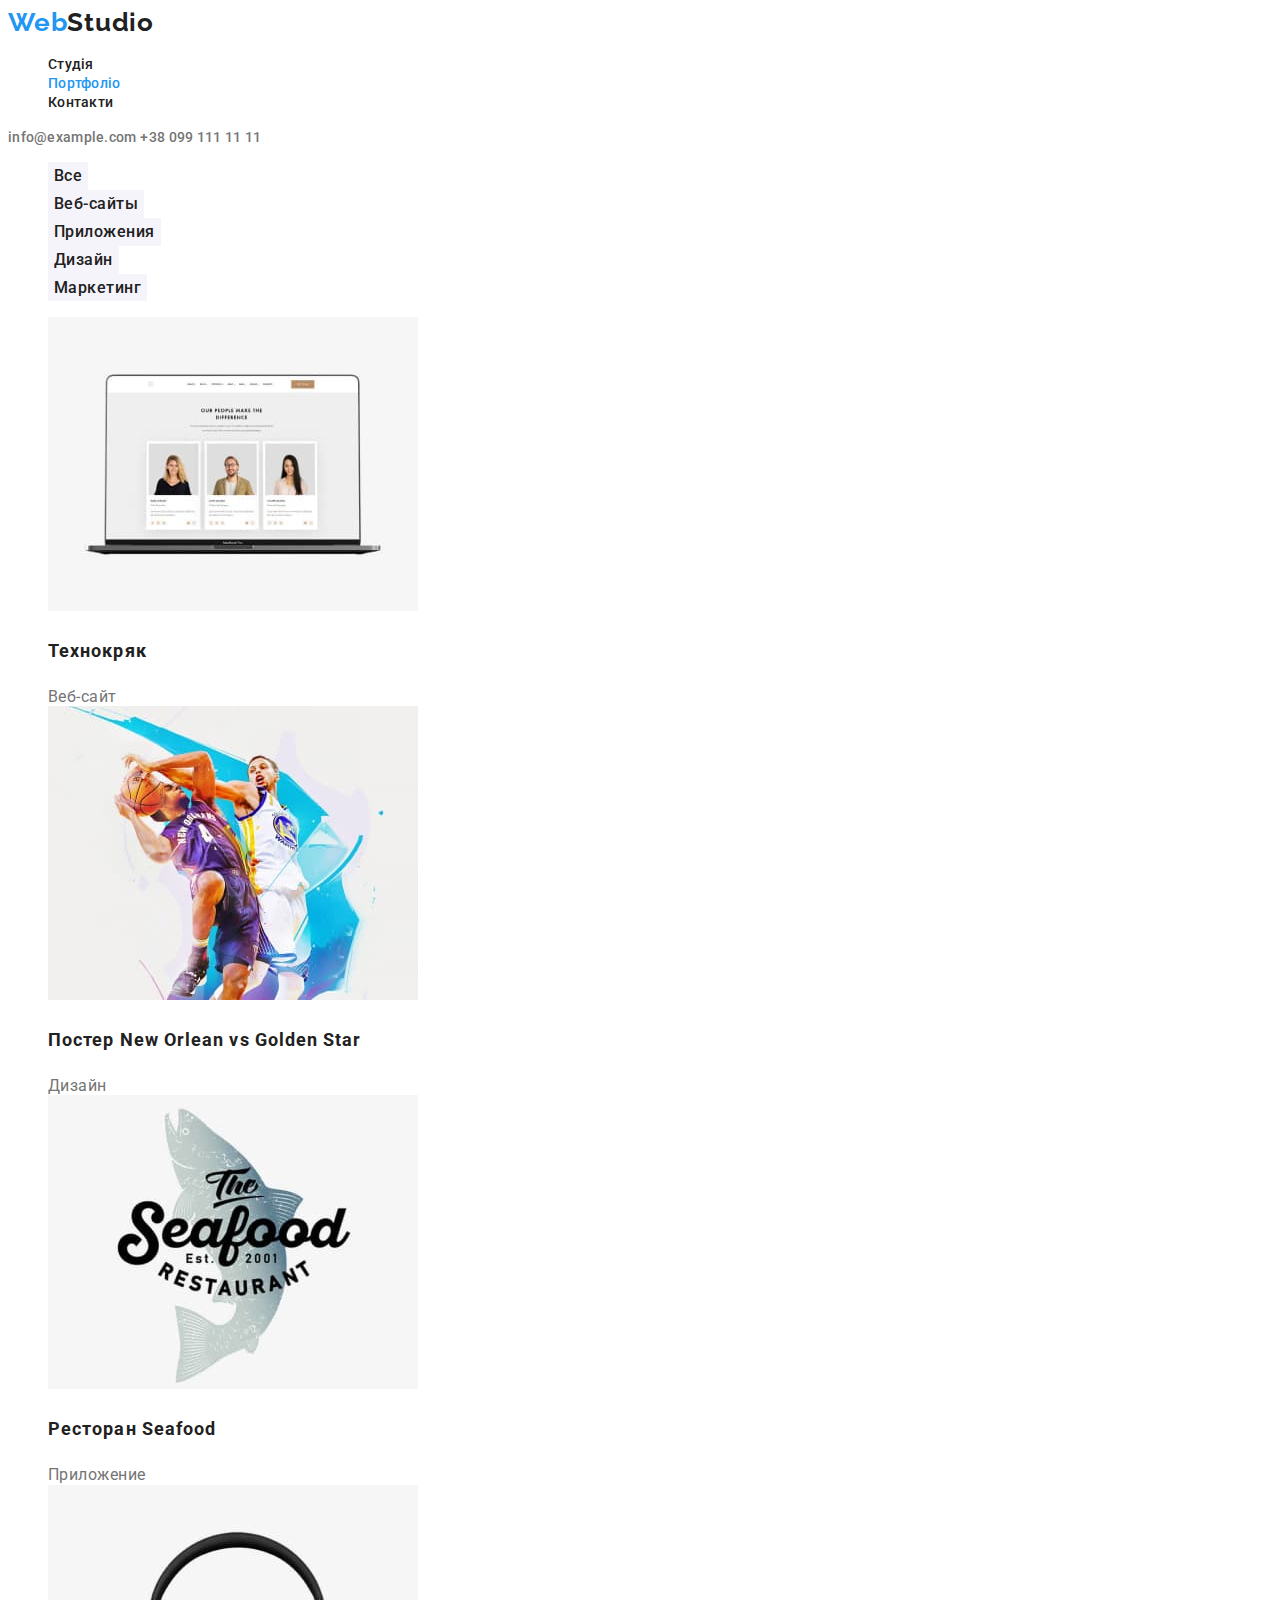
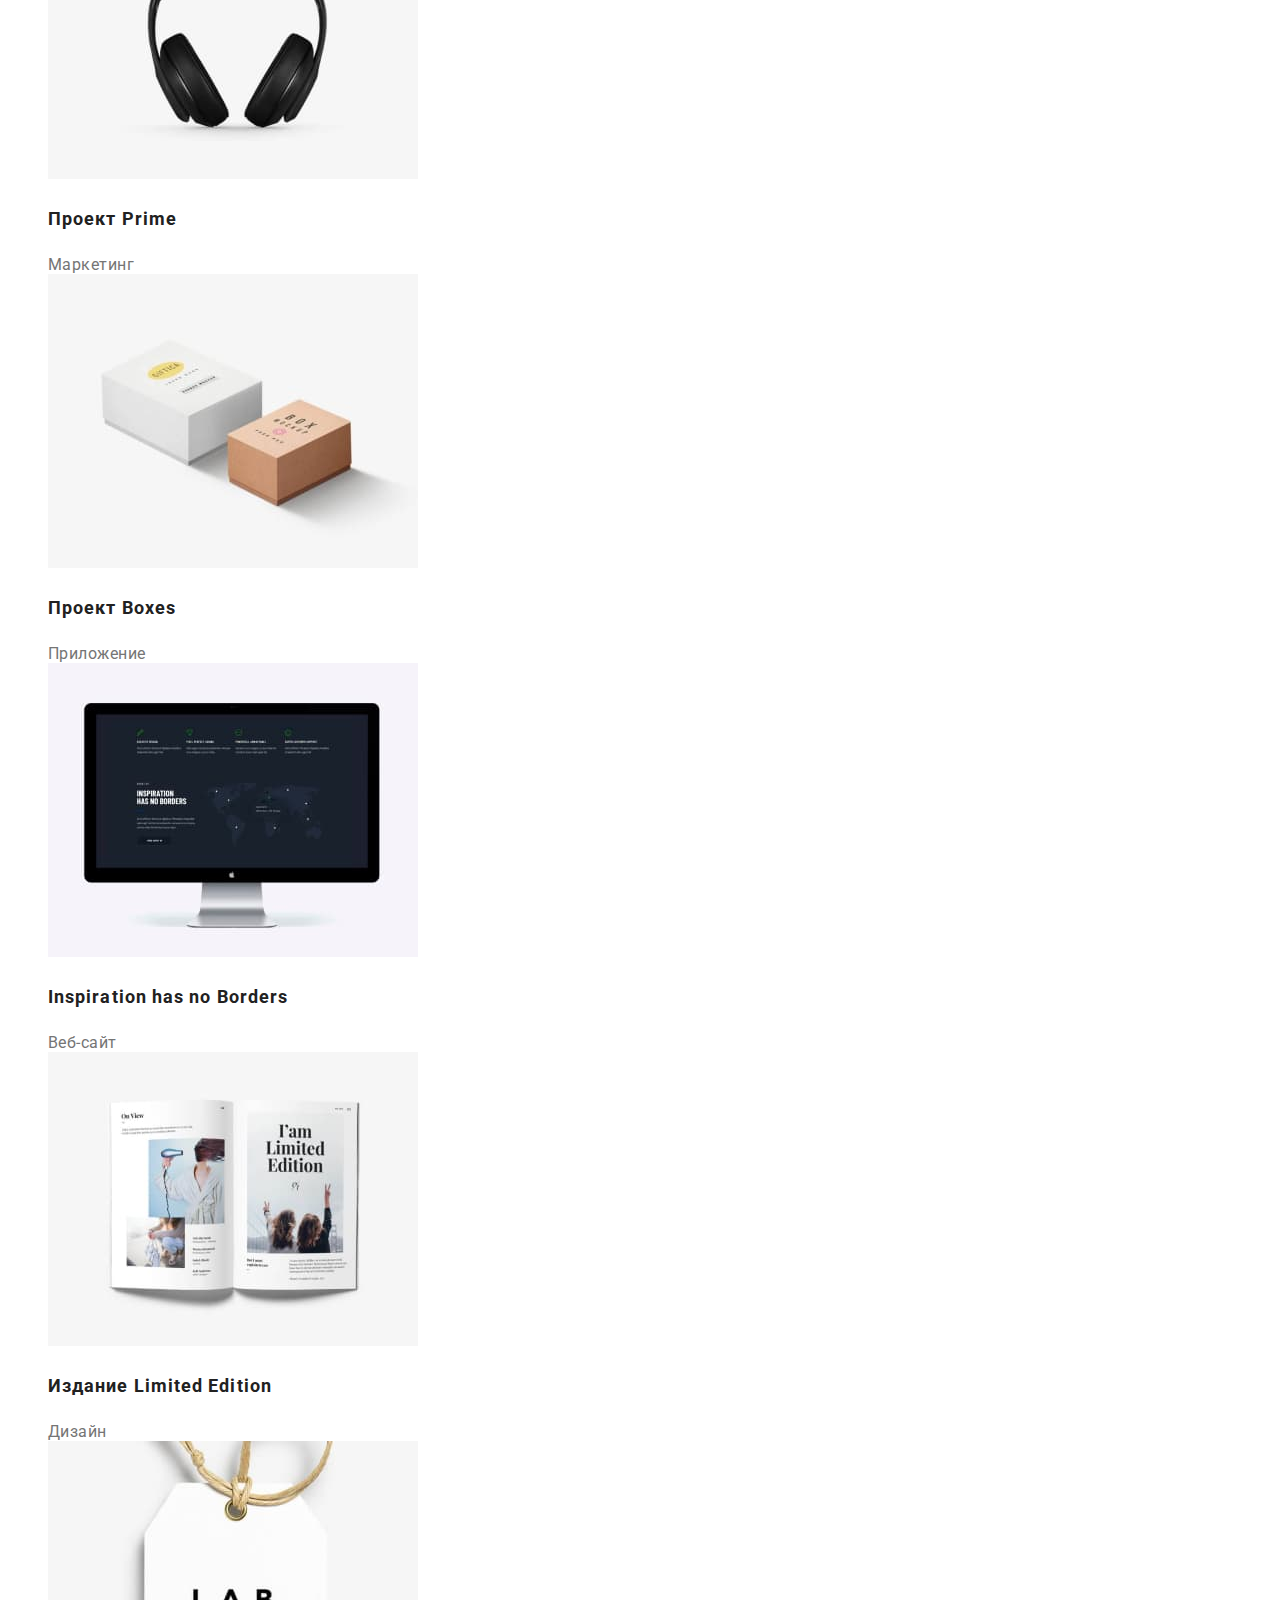
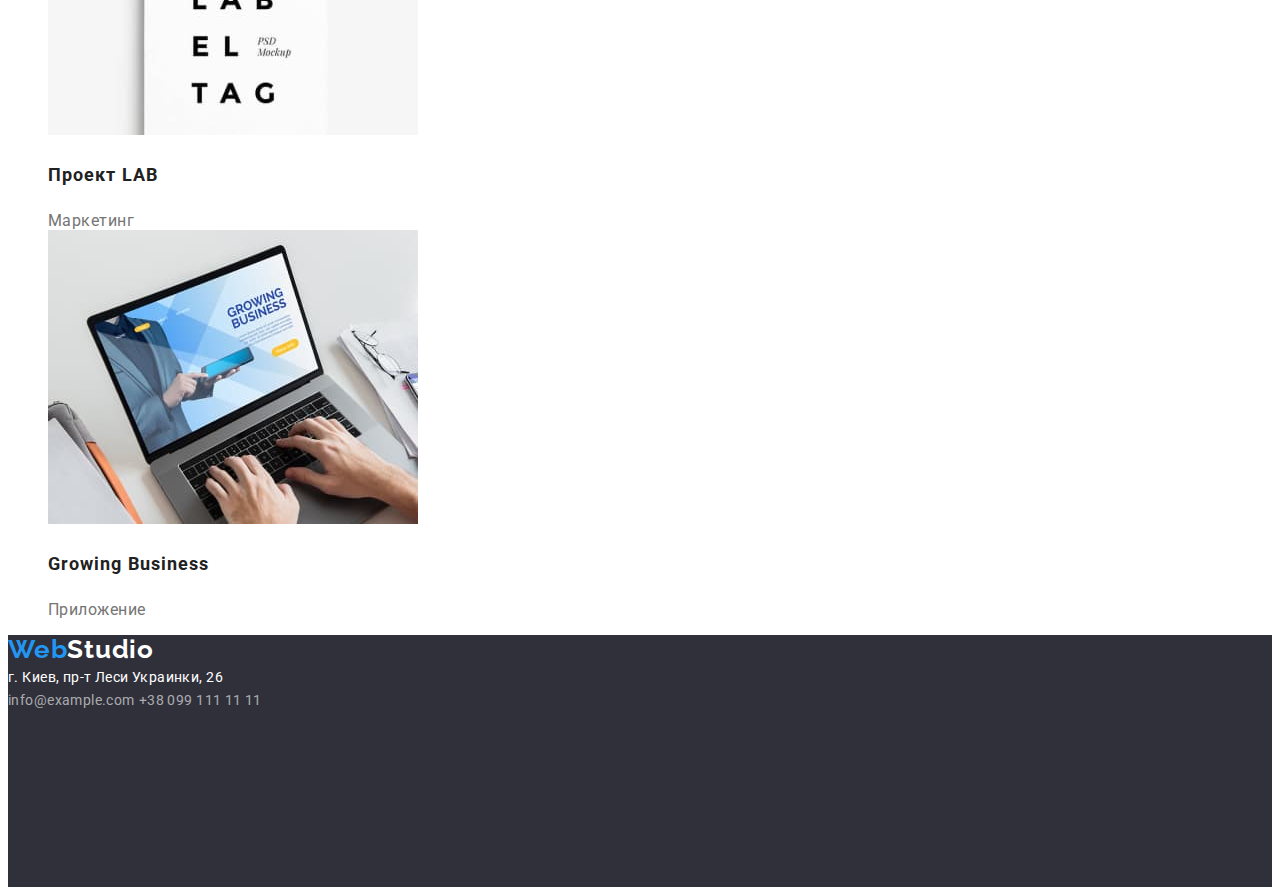
==== commit 7082d9d2: "add font style in footer" ====
--- a/portfolio.html
+++ b/portfolio.html
@@ -173,10 +173,14 @@
         ><span class="logo-inverse">Studio</span></a
       >
       <address class="address">г. Киев, пр-т Леси Украинки, 26</address>
-      <a href="mailto:info@example.com" class="contacts-link link"
+      <a
+        href="mailto:info@example.com"
+        class="footer__contacts-link footer__contacts-link link"
         >info@example.com</a
       >
-      <a href="tel:+380991111111" class="contacts-link link"
+      <a
+        href="tel:+380991111111"
+        class="footer__contacts-link footer__contacts-link link"
         >+38 099 111 11 11</a
       >
     </footer>
--- a/css/styles.css
+++ b/css/styles.css
@@ -5,6 +5,7 @@
   --primary-white-color: #ffffff;
   --bg-grey-color: #2f303a;
   --secondary-section-background: #f5f4fa;
+  --footer-contacts-text-color: rgba(255, 255, 255, 0.6);
 }
 
 body {
@@ -96,12 +97,18 @@
   background-color: var(--accent-color);
   border: none;
   font-family: inherit;
+  font-weight: 500;
+  font-size: 16px;
+  line-height: 1.62;
+  text-align: center;
+  letter-spacing: 0.03em;
 
   cursor: pointer;
 }
 
 /* СЕКЦІЯ ОСОБЛИВОСТІ */
 .section-title {
+  color: var(--second-font-color);
   font-weight: 700;
   font-size: 36px;
   line-height: 1.17;
@@ -110,6 +117,7 @@
 }
 
 .key-position-title {
+  color: var(--second-font-color);
   font-weight: 700;
   font-size: 14px;
   line-height: 1.14;
@@ -130,6 +138,7 @@
 }
 
 .worker-list__title {
+  color: var(--second-font-color);
   font-weight: 500;
   font-size: 16px;
   line-height: 1.19px;
@@ -162,6 +171,13 @@
   font-style: normal;
 }
 
+.footer__contacts-link {
+  color: var(--footer-contacts-text-color);
+  font-size: 14px;
+  line-height: 1.71;
+  letter-spacing: 0.03em;
+}
+
 /* ПОРТФОЛІО */
 /* КНОПКИ ФІЛЬТРУ ПОРТФОЛІО*/
 .filter-list-button {
--- a/css/styles.css
+++ b/css/styles.css
@@ -5,6 +5,7 @@
   --primary-white-color: #ffffff;
   --bg-grey-color: #2f303a;
   --secondary-section-background: #f5f4fa;
+  --footer-contacts-text-color: rgba(255, 255, 255, 0.6);
 }
 
 body {
@@ -96,12 +97,18 @@
   background-color: var(--accent-color);
   border: none;
   font-family: inherit;
+  font-weight: 500;
+  font-size: 16px;
+  line-height: 1.62;
+  text-align: center;
+  letter-spacing: 0.03em;
 
   cursor: pointer;
 }
 
 /* СЕКЦІЯ ОСОБЛИВОСТІ */
 .section-title {
+  color: var(--second-font-color);
   font-weight: 700;
   font-size: 36px;
   line-height: 1.17;
@@ -110,6 +117,7 @@
 }
 
 .key-position-title {
+  color: var(--second-font-color);
   font-weight: 700;
   font-size: 14px;
   line-height: 1.14;
@@ -130,6 +138,7 @@
 }
 
 .worker-list__title {
+  color: var(--second-font-color);
   font-weight: 500;
   font-size: 16px;
   line-height: 1.19px;
@@ -162,6 +171,13 @@
   font-style: normal;
 }
 
+.footer__contacts-link {
+  color: var(--footer-contacts-text-color);
+  font-size: 14px;
+  line-height: 1.71;
+  letter-spacing: 0.03em;
+}
+
 /* ПОРТФОЛІО */
 /* КНОПКИ ФІЛЬТРУ ПОРТФОЛІО*/
 .filter-list-button {
